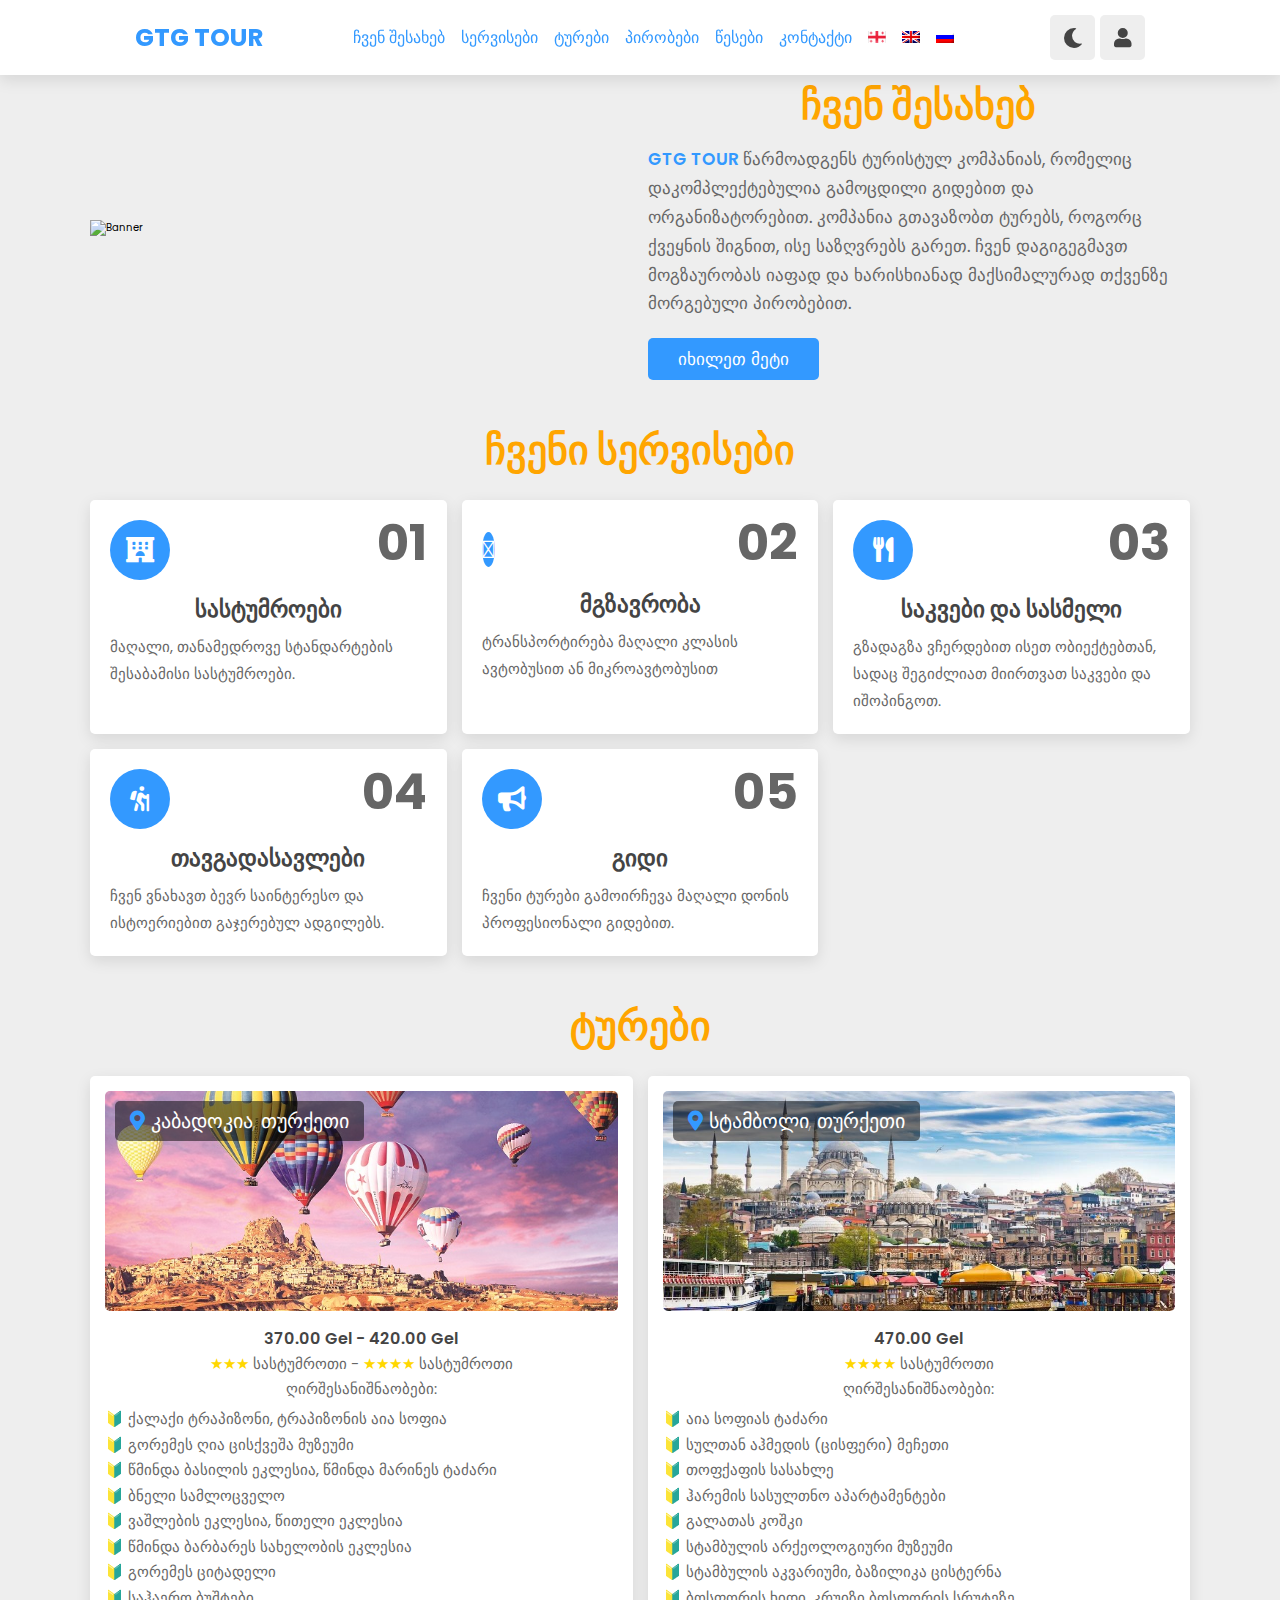
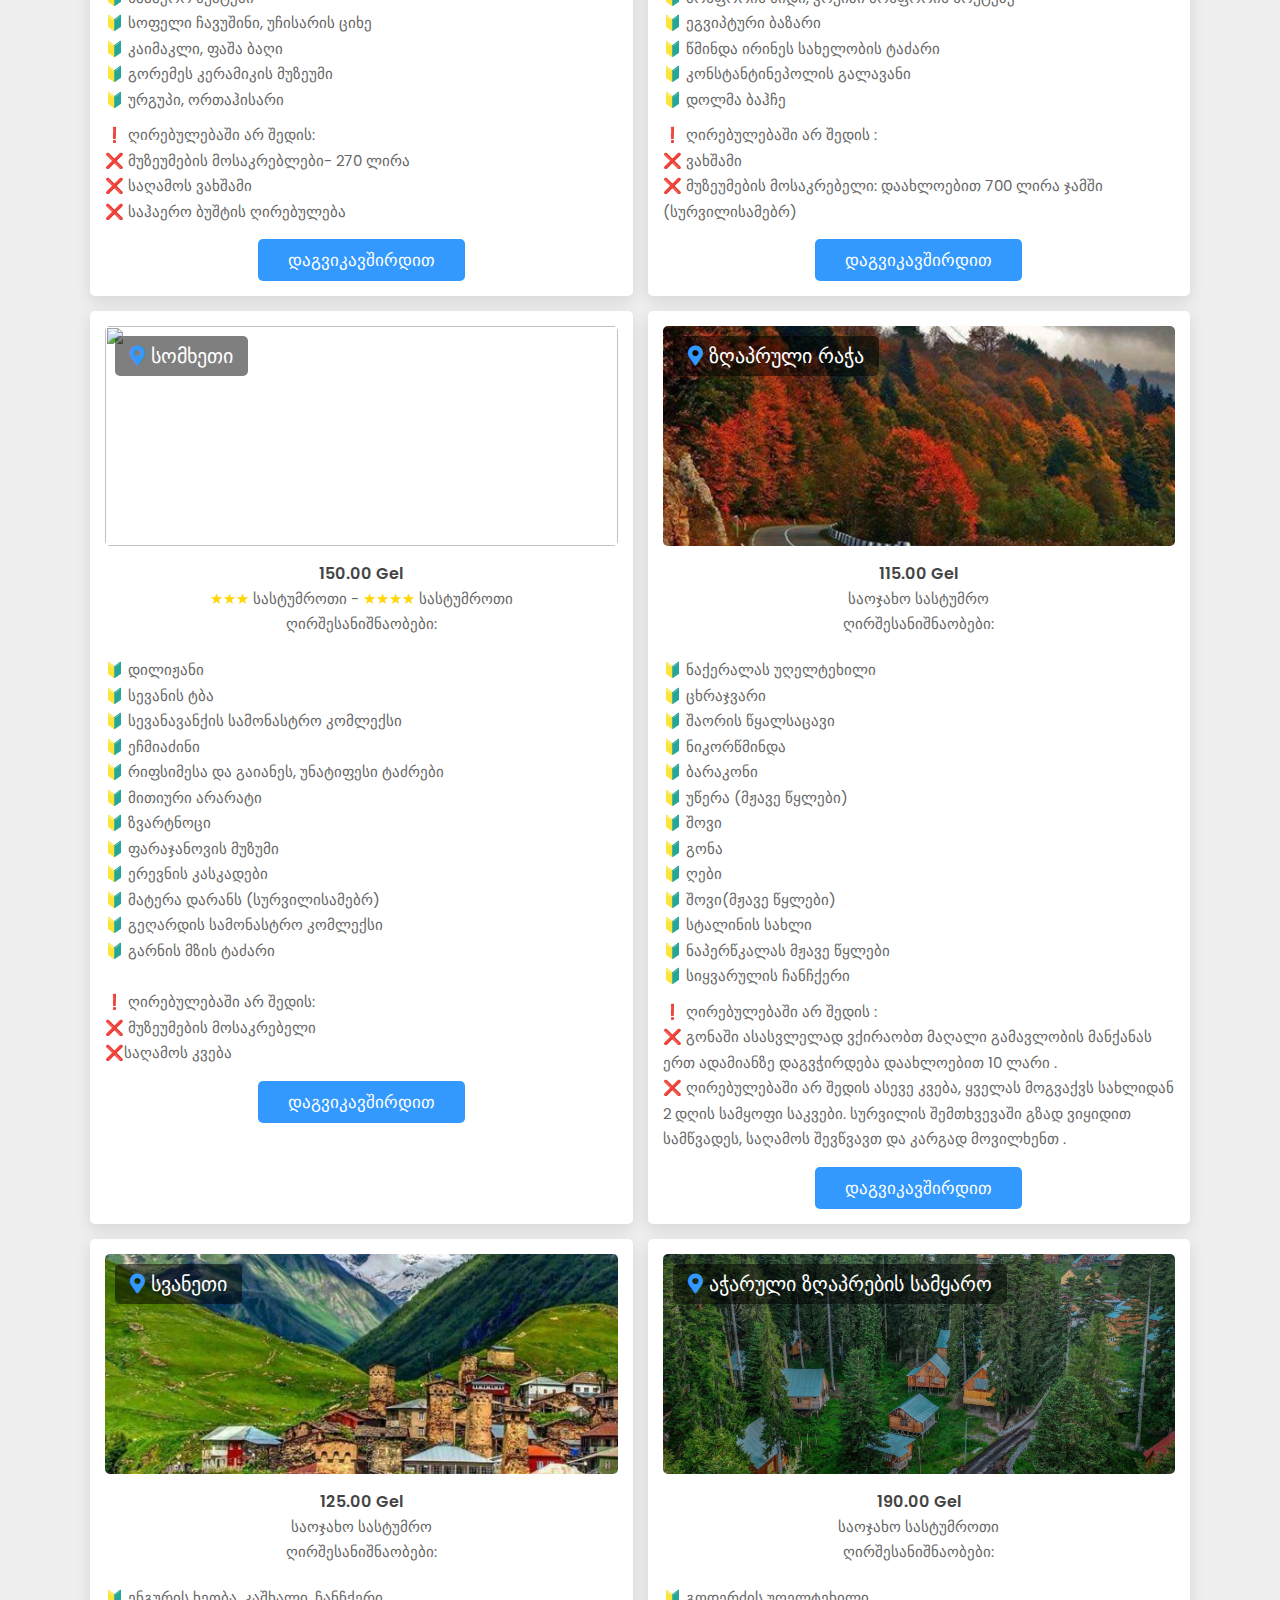
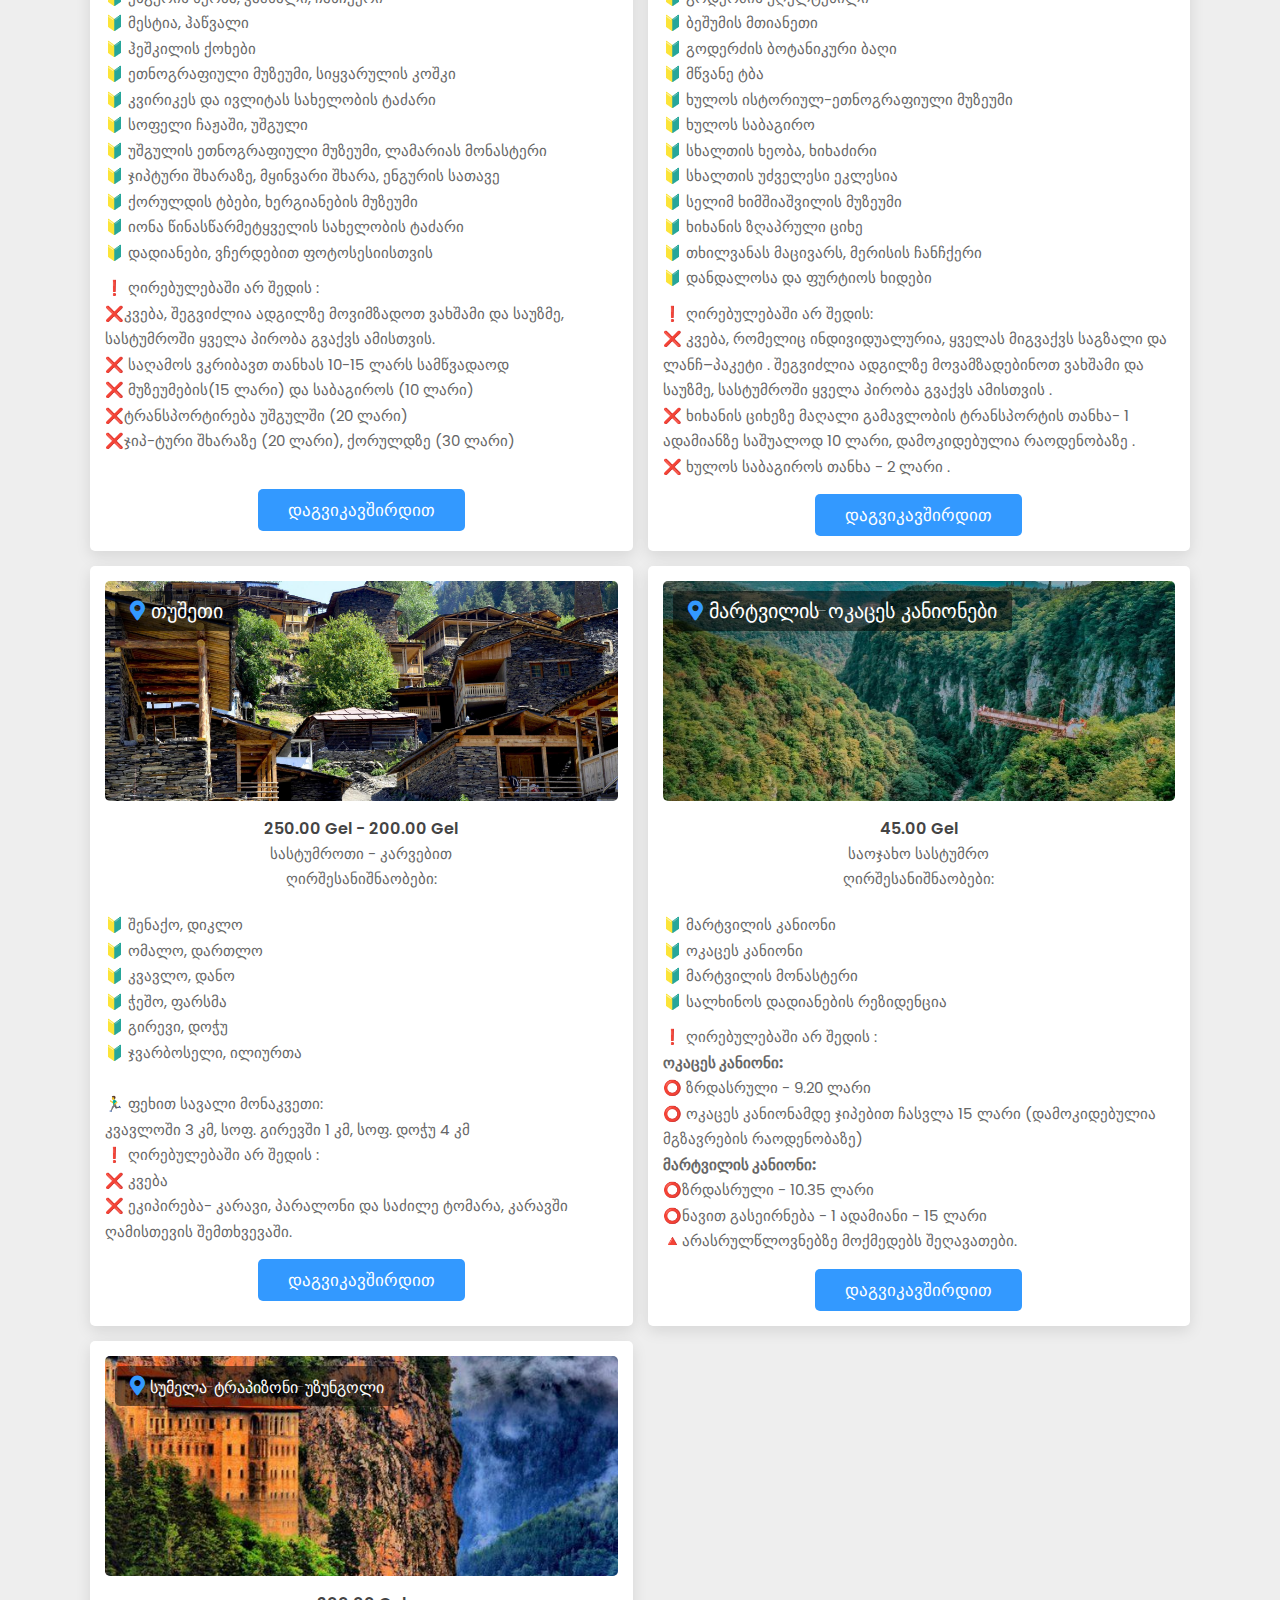
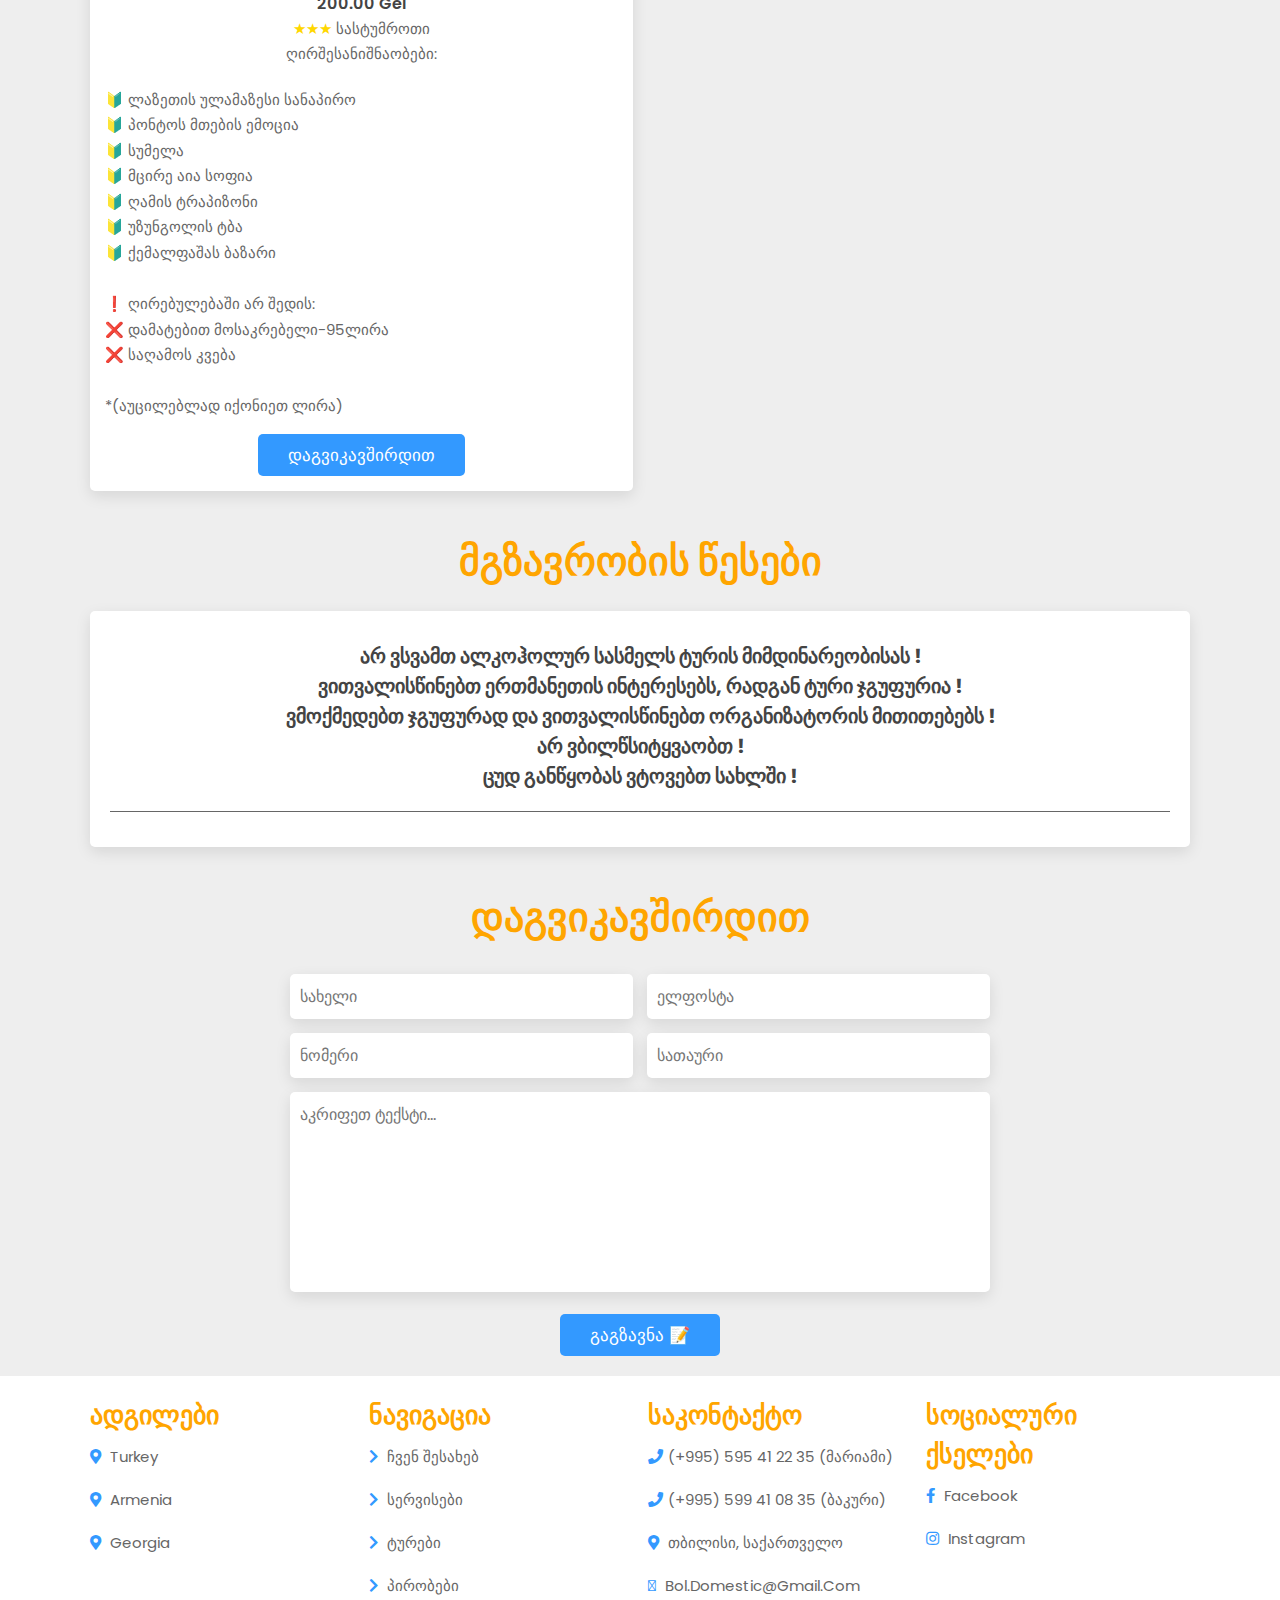
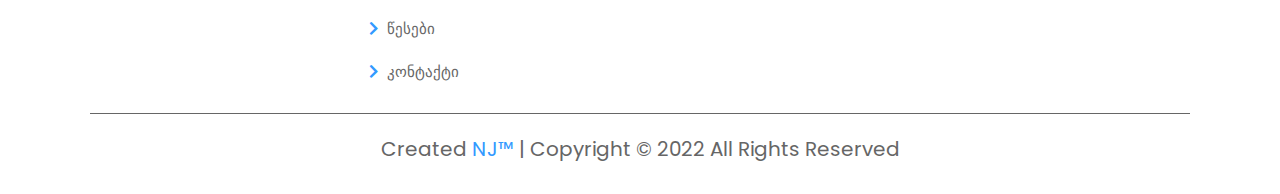
==== index.html @ b56c0a34 "GTG-TOUR" ====
<!DOCTYPE html>
<html lang="en">

<head>
    <meta charset="UTF-8">
    <meta http-equiv="X-UA-Compatible" content="IE=edge">
    <meta name="viewport" content="width=device-width, initial-scale=1.0">
    <title>GTG TOUR</title>
    <link rel="stylesheet" href="https://cdnjs.cloudflare.com/ajax/libs/aos/2.3.4/aos.css">
    <link rel="stylesheet" href="https://unpkg.com/swiper/swiper-bundle.min.css" />
    <link rel="stylesheet" href="https://cdnjs.cloudflare.com/ajax/libs/font-awesome/5.15.4/css/all.min.css">
    <script src="https://kit.fontawesome.com/a4003f2cfc.js" crossorigin="anonymous"></script>
    <link rel="stylesheet" href="css/style.css">
    <link rel="icon" type="image/x-icon" href="images/favicon/android-chrome-192x192.png">
    <link rel="icon" type="image/x-icon" href="images/favicon/android-chrome-512x512.png">
    <link rel="icon" type="image/x-icon" href="images/favicon/apple-touch-icon.png">
    <link rel="icon" type="image/x-icon" href="images/favicon/favicon-16x16.png">
    <link rel="icon" type="image/x-icon" href="images/favicon/favicon-32x32.png">
    <link rel="icon" type="image/x-icon" href="images/favicon/favicon.ico">

</head>

<body>

 

    <header class="header">

        <a href="#" class="logo">

            <p style="text-align: center; justify-content: center; align-items: center;"> <span class="name"
                    style="color:var(--orange) ;">GTG TOUR</span> </p>
        </a>

        <form action="" class="ssds" style="color:var(--orange) ;">
            <div class="navvv">
                <ul style="display:flex;">
                    <a href="#home" class="f">ჩვენ შესახებ</a>
                    <a href="#services" class="ff">სერვისები</a>
                    <a href="#packages" class="fff">ტურები</a>
                    <a href="#pricing" class="ffff">პირობები</a>
                    <a href="#blogs" class="fffff">წესები</a>
                    <a href="#contact" class="fffffff">კონტაქტი </a>

                    <a href="index.html" class="fffffffff"><img src="images/Georgia-Flag-icon.png" alt=""></a>
                    <a href="en.html" class="ffffffffff"> <img src="images/en.png" alt=""></a>
                    <a href="ru.html" class="fffffffffff"><img src="images/ru.png" alt=""></a>
                </ul>
            </div>
            </ul>
            </span>


            </div>

        </form>

        <div class="icons" style="display: flex;">
            <div class="fas fa-tag" id="search-btn" style="display: none;"></div>
            <div class="fas fa-moon" id="theme-btn"></div>
            <div class="fas fa-user" id="login-btn"></div>
            <div class="fas fa-bars" id="menu-btn"></div>
        </div>

        <nav class="navbar">
            <a href="#home">ჩვენ შესახებ</a>
            <a href="#services">სერვისები</a>
            <a href="#packages">ტურები</a>
            <a href="#pricing">პირობები</a>
            <a href="#blogs">წესები</a>
            <a href="#contact">კონტაქტი </a>
            <span class="forflags">
                <a href="index.html"><img src="images/Georgia-Flag-icon.png" alt=""></a>
                <a href="en.html"><img src="images/en.png" alt=""></a>
                <a href="ru.html"><img src="images/ru.png" alt=""></a>
            </span>

        </nav>

        <form action="" class="login-form">

            <div class="inputBox">
                <span>სახელი</span>
                <input type="text" placeholder="შეიყვანეთ თქვენი სახელი">
            </div>

            <div class="inputBox">
                <span>პაროლი</span>
                <input type="password" placeholder="შეიყვანეთ თქვენი პაროლი">
            </div>

            <div class="remember">
                <input type="checkbox" name="" id="login-remember">
                <label for="login-remember">დამახსოვრება</label>
            </div>

            <input type="submit" class="btn" value="შესვლა">

        </form>

    </header>

  

    <section class="home" id="home">

        <div class="image size" data-aos="fade-down">
            <img class="bannerrr"
                src="https://media.istockphoto.com/photos/travel-planning-background-picture-id1309040743?b=1&k=20&m=1309040743&s=170667a&w=0&h=eyIzT1oSW2B5gPMPqgybEseIYIUrY96cxPTE_B0ewVs="
                height="609" alt="Banner">
        </div>

        <div class="content" data-aos="fade-up">
            <h3 style="color:orange ;">ჩვენ შესახებ</h3>
            <p><span style="color: var(--orange); font-weight: 600; "> GTG TOUR </span> წარმოადგენს ტურისტულ კომპანიას,
                რომელიც დაკომპლექტებულია გამოცდილი გიდებით და ორგანიზატორებით.
                კომპანია გთავაზობთ ტურებს, როგორც ქვეყნის შიგნით, ისე საზღვრებს გარეთ.
                ჩვენ დაგიგეგმავთ მოგზაურობას იაფად და ხარისხიანად მაქსიმალურად თქვენზე მორგებული პირობებით.</p>
            <a href="https://www.facebook.com/Gtgtour595412235/?ref=page_internal" target="_blank" class="btn">იხილეთ
                მეტი</a>
        </div>

    </section>


    <section class="services" id="services">

        <h1 class="heading" style="color:rgb(255, 165, 0) ;"> ჩვენი სერვისები </h1>

        <div class="box-container">

            <div class="box" data-aos="zoom-in">
                <span>01</span>
                <i class="fas fa-hotel"></i>
                <h3>სასტუმროები</h3>
                <p>მაღალი, თანამედროვე სტანდარტების შესაბამისი სასტუმროები. </p>
            </div>

            <div class="box" data-aos="zoom-in">
                <span>02</span>
                <i class="fa-solid fa-bus"></i>
                <h3> მგზავრობა</h3>
                <p>ტრანსპორტირება მაღალი კლასის ავტობუსით ან მიკროავტობუსით</p>
            </div>

            <div class="box" data-aos="zoom-in">
                <span>03</span>
                <i class="fas fa-utensils"></i>
                <h3>საკვები და სასმელი</h3>
                <p>გზადაგზა ვჩერდებით ისეთ ობიექტებთან, სადაც შეგიძლიათ მიირთვათ საკვები და იშოპინგოთ.</p>
            </div>

          

            <div class="box" data-aos="zoom-in">
                <span>04</span>
                <i class="fas fa-hiking"></i>
                <h3>თავგადასავლები</h3>
                <p>ჩვენ ვნახავთ ბევრ საინტერესო და ისტოერიებით გაჯერებულ ადგილებს.</p>
            </div>

            <div class="box" data-aos="zoom-in">
                <span>05</span>
                <i class="fas fa-bullhorn"></i>
                <h3>გიდი</h3>
                <p>ჩვენი ტურები გამოირჩევა მაღალი დონის პროფესიონალი გიდებით.</p>
            </div>

        </div>

    </section>

  

    <section class="packages" id="packages">

        <h1 class="heading" style="color:orange ;"> ტურები </h1>

        <div class="box-container">

            <div class="box" data-aos="fade-up">
                <div class="image">
                    <img src="images/kabadokia.jpg" alt="">
                    <h3> <i class="fas fa-map-marker-alt"></i> კაბადოკია, თურქეთი </h3>
                </div>
                <div class="content">
                    <div class="price"> 370.00 Gel - 420.00 Gel <br> <span> <span style="color: #FFD700;">★★★</span>  სასტუმროთი - <span style="color: #FFD700;">★★★★</span>  სასტუმროთი <br>
                            ღირშესანიშნაობები: </span> </div>


                    <p>
                        🔰 ქალაქი ტრაპიზონი, ტრაპიზონის აია სოფია <br>
                        🔰 გორემეს ღია ცისქვეშა მუზეუმი<br>
                        🔰 წმინდა ბასილის ეკლესია, წმინდა მარინეს ტაძარი<br>
                        🔰 ბნელი სამლოცველო<br>
                        🔰 ვაშლების ეკლესია, წითელი ეკლესია<br>
                        🔰 წმინდა ბარბარეს სახელობის ეკლესია<br>
                        🔰 გორემეს ციტადელი<br>
                        🔰 საჰაერო ბუშტები<br>
                        🔰 სოფელი ჩავუშინი, უჩისარის ციხე <br>
                        🔰 კაიმაკლი,
                         ფაშა ბაღი<br>
                        🔰 გორემეს კერამიკის მუზეუმი<br>
                        🔰 ურგუპი, ორთაჰისარი</p>
                        <p> ❗ ღირებულებაში არ შედის: <br>
                            ❌ მუზეუმების მოსაკრებლები- 270 ლირა <br>
                            ❌ საღამოს ვახშამი <br>
                            ❌ საჰაერო ბუშტის ღირებულება</p>
                    <div class="centerr">
                        <a href="https://www.facebook.com/Gtgtour595412235/?ref=page_internal" target="_blank"
                            class="btn"> დაგვიკავშირდით </a>
                    </div>
                </div>
            </div>
            <div class="box" data-aos="fade-up">
                <div class="image">
                    <img src="images/stamboli.jpg" alt="">
                    <h3> <i class="fas fa-map-marker-alt"></i> სტამბოლი, თურქეთი </h3>
                </div>
                <div class="content">
                    <div class="price"> 470.00 Gel <br> <span> <span style="color: #FFD700;">★★★★</span>  სასტუმროთი <br> ღირშესანიშნაობები:</span> </div>


                    <p>
                        🔰 აია სოფიას ტაძარი <br>
                        🔰 სულთან აჰმედის (ცისფერი) მეჩეთი<br>
                        🔰 თოფქაფის სასახლე<br>
                        🔰 ჰარემის სასულთნო აპარტამენტები<br>
                        🔰 გალათას კოშკი<br>
                        🔰 სტამბულის არქეოლოგიური მუზეუმი<br>
                        🔰 სტამბულის აკვარიუმი, ბაზილიკა ცისტერნა<br>
                        🔰 ბოსფორის ხიდი, კრუიზი ბოსფორის სრუტეზე <br>
                        🔰 ეგვიპტური ბაზარი<br>
                        🔰 წმინდა ირინეს სახელობის ტაძარი<br>
                        🔰 კონსტანტინეპოლის გალავანი<br>
                        🔰 დოლმა ბაჰჩე</p>
                        <p> ❗ ღირებულებაში არ შედის : <br>
                            ❌ ვახშამი <br>
                            ❌ მუზეუმების მოსაკრებელი: დაახლოებით 700 ლირა ჯამში (სურვილისამებრ)</p>
                    <div class="centerr">
                        <a href="https://www.facebook.com/Gtgtour595412235/?ref=page_internal" target="_blank"
                            class="btn"> დაგვიკავშირდით </a>
                    </div>
                </div>
            </div>
            <div class="box" data-aos="fade-up">
                <div class="image">
                    <img src="images/Yerevan-peaks-Arm-background-Mount-Ararat.webp" alt="">
                    <h3> <i class="fas fa-map-marker-alt"></i> სომხეთი </h3>
                </div>
                <div class="content">
                    <div class="price"> 150.00 Gel <br> <span> <span style="color: #FFD700;" >★★★</span>  სასტუმროთი - <span style="color: #FFD700;">★★★★</span>  სასტუმროთი <br> ღირშესანიშნაობები:
                        </span> </div> <br>


                    <p>
                        🔰 დილიჟანი <br>
                        🔰 სევანის ტბა <br>
                        🔰 სევანავანქის სამონასტრო კომლექსი <br>
                        🔰 ეჩმიაძინი <br>
                        🔰 რიფსიმესა და გაიანეს, უნატიფესი ტაძრები <br>
                        🔰 მითიური არარატი<br>
                        🔰 ზვარტნოცი<br>
                        🔰 ფარაჯანოვის მუზუმი<br>
                        🔰 ერევნის კასკადები<br>
                        🔰 მატერა დარანს (სურვილისამებრ) <br>
                        🔰 გეღარდის სამონასტრო კომლექსი<br>
                        🔰 გარნის მზის ტაძარი<br>
                    </p><br>
                    <p> ❗ ღირებულებაში არ შედის: <br>
                        ❌ მუზეუმების მოსაკრებელი <br>
                        ❌საღამოს კვება </p>
                    <div class="centerr">
                        <a href="https://www.facebook.com/Gtgtour595412235/?ref=page_internal" target="_blank"
                            class="btn"> დაგვიკავშირდით </a>
                    </div>
                </div>
            </div>
            
            <div class="box" data-aos="fade-up">
                <div class="image">
                    <img src="images/რაჭა.jpg" alt="">
                    <h3> <i class="fas fa-map-marker-alt"></i> ზღაპრული რაჭა </h3>
                </div>
                <div class="content">
                    <div class="price"> 115.00 Gel <br> <span>საოჯახო სასტუმრო <br> ღირშესანიშნაობები:</span> </div>
                    <br>


                    <p>
                        🔰 ნაქერალას უღელტეხილი <br>
                        🔰 ცხრაჯვარი <br>
                        🔰 შაორის წყალსაცავი<br>
                        🔰 ნიკორწმინდა<br>
                        🔰 ბარაკონი<br>
                        🔰 უწერა (მჟავე წყლები)<br>
                        🔰 შოვი<br>
                        🔰 გონა<br>
                        🔰 ღები <br>
                        🔰 შოვი(მჟავე წყლები)<br>
                        🔰 სტალინის სახლი<br>
                        🔰 ნაპერწკალას მჟავე წყლები<br>
                        🔰 სიყვარულის ჩანჩქერი <br>
                    </p>
                    <p> ❗ ღირებულებაში არ შედის  : <br>
                        ❌ გონაში ასასვლელად ვქირაობთ მაღალი გამავლობის მანქანას
                        ერთ ადამიანზე დაგვჭირდება დაახლოებით 10 ლარი . <br>
                        
                        ❌ ღირებულებაში არ შედის ასევე 
                        კვება, ყველას მოგვაქვს სახლიდან 2 დღის სამყოფი საკვები.
                        სურვილის შემთხვევაში გზად ვიყიდით სამწვადეს, საღამოს შევწვავთ და კარგად მოვილხენთ . </p>
                    <div class="centerr">
                        <a href="https://www.facebook.com/Gtgtour595412235/?ref=page_internal" target="_blank"
                            class="btn"> დაგვიკავშირდით </a>
                    </div>
                </div>
            </div>
          

            <div class="box" data-aos="fade-up">
                <div class="image">
                    <img src="images/სვანეთი.jpg" alt="">
                    <h3> <i class="fas fa-map-marker-alt"></i> სვანეთი </h3>
                </div>
                <div class="content">
                    <div class="price"> 125.00 Gel  <br> <span> საოჯახო სასტუმრო <br> ღირშესანიშნაობები:
                    </span> </div> <br>


                    <p>
                        🔰 ენგურის ხეობა, კაშხალი, ჩანჩქერი<br>
                   
                        🔰 მესტია, ჰაწვალი<br>
                        🔰 ჰეშკილის ქოხები<br>
                        🔰 ეთნოგრაფიული მუზეუმი, სიყვარულის კოშკი<br>
                        🔰 კვირიკეს და ივლიტას სახელობის ტაძარი<br>
                        🔰 სოფელი ჩაჟაში, უშგული<br>
                        🔰 უშგულის ეთნოგრაფიული მუზეუმი, ლამარიას მონასტერი<br>
                        🔰 ჯიპტური შხარაზე, მყინვარი შხარა, ენგურის სათავე<br>
                        🔰 ქორულდის ტბები, ხერგიანების მუზეუმი<br>
                        🔰 იონა წინასწარმეტყველის სახელობის ტაძარი<br>
                        🔰 დადიანები, ვჩერდებით ფოტოსესიისთვის<br>
              
                        <p>❗ ღირებულებაში არ შედის : <br>
                    ❌კვება, შეგვიძლია ადგილზე მოვიმზადოთ ვახშამი და საუზმე, სასტუმროში ყველა პირობა გვაქვს ამისთვის. <br> ❌ საღამოს ვკრიბავთ თანხას 10-15 ლარს სამწვადაოდ <br>
                    ❌ მუზეუმების(15 ლარი) და საბაგიროს (10 ლარი)  <br>
                    ❌ტრანსპორტირება უშგულში (20 ლარი)  <br>
                    ❌ჯიპ-ტური შხარაზე (20 ლარი), ქორულდზე (30 ლარი)</p>
                    </p>
                    <div class="centerr"  style="margin-top:1rem ;">
                        <a href="https://www.facebook.com/Gtgtour595412235/?ref=page_internal" target="_blank"
                            class="btn"> დაგვიკავშირდით </a>
                    </div>
                </div>
            </div>
            <div class="box" data-aos="fade-up">
                <div class="image">
                    <img src="images/აჭარა.jpg" alt="">
                    <h3> <i class="fas fa-map-marker-alt"></i> აჭარული ზღაპრების სამყარო </h3> 
                </div>
                <div class="content">
                    <div class="price"> 190.00 Gel  <br> <span> საოჯახო სასტუმროთი<br> ღირშესანიშნაობები:
                    </span> </div> <br>


                    <p>
                        🔰 გოდერძის უღელტეხილი <br>
                        🔰 ბეშუმის მთიანეთი <br>
                        🔰 გოდერძის ბოტანიკური ბაღი<br>
                        🔰 მწვანე ტბა<br>
                        🔰 ხულოს ისტორიულ-ეთნოგრაფიული მუზეუმი<br>
                        🔰 ხულოს საბაგირო<br>
                        🔰 სხალთის ხეობა, ხიხაძირი<br>
                        🔰 სხალთის უძველესი ეკლესია<br>
                        🔰 სელიმ ხიმშიაშვილის მუზეუმი<br>
                        🔰 ხიხანის ზღაპრული ციხე<br>
                        🔰 თხილვანას მაცივარს, მერისის ჩანჩქერი <br>
                        🔰 დანდალოსა და ფურტიოს ხიდები<br>
                      
                      </p><p> ❗ ღირებულებაში არ შედის: <br>
                            ❌ კვება, რომელიც ინდივიდუალურია, ყველას მიგვაქვს საგზალი და ლანჩ–პაკეტი .
                            შეგვიძლია ადგილზე მოვამზადებინოთ ვახშამი და საუზმე, სასტუმროში ყველა პირობა გვაქვს ამისთვის . <br>
                            ❌ ხიხანის ციხეზე მაღალი გამავლობის ტრანსპორტის თანხა- 1 ადამიანზე საშუალოდ 10 ლარი, დამოკიდებულია რაოდენობაზე . <br>
                            ❌ ხულოს საბაგიროს თანხა - 2 ლარი .
                            </p>
                    <div class="centerr">
                        <a href="https://www.facebook.com/Gtgtour595412235/?ref=page_internal" target="_blank"
                            class="btn"> დაგვიკავშირდით </a>
                    </div>
                </div>
            </div>
           
            <div class="box" data-aos="fade-up">
                <div class="image">
                    <img src="images/თუშეთი.jpg" alt="">
                    <h3> <i class="fas fa-map-marker-alt"></i> თუშეთი </h3>
                </div>
                <div class="content">
                    <div class="price"> 250.00 Gel - 200.00 Gel <br> <span> სასტუმროთი - კარვებით <br> ღირშესანიშნაობები:
                    </span> </div> <br>


                    <p>
                        🔰 შენაქო, დიკლო <br> 
                        🔰 ომალო, დართლო <br>
                        🔰 კვავლო, დანო <br> 
                        🔰 ჭეშო, ფარსმა <br> 
                        🔰 გირევი, დოჭუ <br> 
                        🔰 ჯვარბოსელი, ილიურთა <br>
                    </p> <br>
                    <p>🏃‍♂️ ფეხით სავალი მონაკვეთი: <br> კვავლოში 3 კმ, 
                        სოფ. გირევში 1 კმ,
                        სოფ. დოჭუ 4 კმ <br>
                    
                        ❗ ღირებულებაში არ შედის : <br> ❌ კვება <br> 
❌ ეკიპირება- კარავი, პარალონი და საძილე ტომარა, კარავში ღამისთევის შემთხვევაში.</p>
                    <div class="centerr">
                        <a href="https://www.facebook.com/Gtgtour595412235/?ref=page_internal" target="_blank"
                            class="btn"> დაგვიკავშირდით </a>
                    </div>
                </div>
            </div>

            <div class="box" data-aos="fade-up">
                <div class="image">
                    <img src="images/კანიონი.jpg" alt="">
                    <h3> <i class="fas fa-map-marker-alt"></i> მარტვილის-ოკაცეს კანიონები </h3>
                </div>
                <div class="content">
                    <div class="price"> 45.00 Gel  <br> <span> საოჯახო სასტუმრო <br> ღირშესანიშნაობები:
                    </span> </div> <br>


                    <p>
                        🔰 მარტვილის კანიონი <br>
                        🔰 ოკაცეს კანიონი <br>
                        🔰 მარტვილის მონასტერი<br>
                        🔰 სალხინოს დადიანების რეზიდენცია<br>
                        
                
                    </p>
                    <p>
                        ❗ ღირებულებაში არ შედის : <br>
                      <b>ოკაცეს კანიონი:</b>   <br> 
                        ⭕ ზრდასრული - 9.20 ლარი <br>
                        ⭕ ოკაცეს კანიონამდე ჯიპებით ჩასვლა 15 ლარი
                        (დამოკიდებულია მგზავრების რაოდენობაზე)
                        <br> 
                        <b>მარტვილის კანიონი:</b> <br>
                        ⭕ზრდასრული - 10.35 ლარი <br>
                        ⭕ნავით გასეირნება - 1 ადამიანი - 15 ლარი <br>
                        🔺არასრულწლოვნებზე მოქმედებს შეღავათები.</p>
                    <div class="centerr">
                        <a href="https://www.facebook.com/Gtgtour595412235/?ref=page_internal" target="_blank"
                            class="btn"> დაგვიკავშირდით </a>
                    </div>
                </div>
            </div>
            
 <div class="box" data-aos="fade-up">
    <div class="image">
        <img src="images/mesame.jpg" alt="">
        <h3> <i class="fas fa-map-marker-alt"></i><span style="font-size:1.6rem ;">
                სუმელა-ტრაპიზონი-უზუნგოლი</span></h3>
    </div>
    <div class="content">
        <div class="price"> 200.00 Gel <br> <span> <span style="color: #FFD700;" >★★★</span>  სასტუმროთი <br> ღირშესანიშნაობები:</span> </div> <br>


        <p>

            🔰 ლაზეთის ულამაზესი სანაპირო <br>
            🔰 პონტოს მთების ემოცია <br>
            🔰 სუმელა <br>
            🔰 მცირე აია სოფია <br>
            🔰 ღამის ტრაპიზონი <br>
            🔰 უზუნგოლის ტბა <br>
            🔰 ქემალფაშას ბაზარი <br>
        </p> <br>
        <p> ❗ ღირებულებაში არ შედის: <br>
            ❌ დამატებით მოსაკრებელი-95ლირა <br>
            ❌ საღამოს კვება <br> <br>
            *(აუცილებლად იქონიეთ ლირა)</p>
        <div class="centerr">
            <a href="https://www.facebook.com/Gtgtour595412235/?ref=page_internal" target="_blank"
                class="btn"> დაგვიკავშირდით </a>
        </div>
    </div>
</div>




        </div>

    </section>


    <!-- <section class="pricing" id="pricing">

        <h1 class="heading" style="color:orange ;"> გასათვალისწინებელი პირობები </h1>

        <div class="box-container">

            <div class="box" data-aos="zoom-in-up">
                <h3 class="forcenter"> თანხის ჩარიცხვის ბოლო ვადიდან თქვენი მხრიდან ტურის გაუქმების შემთხვევაში თანხა
                    უკან არ ბრუნდება და არც სხვა ტურში იცვლება (კოვიდის დადასტურების შემთხვევაშიც!) </h3>


                <a style="cursor: default;" class="btn fordown">*პატივისცემით ადმინისტრაცია</a>
            </div>

            <div class="box" data-aos="zoom-in-up">
                <h3>საზღვრის კვეთის დროს აუცილებელია ID ბარათი ან საზღვარგარეთის პასპორტი, რომლის ვადა მინიმუმ 6 თვე
                    უნდა იყოს.
                    ვადაგასული ან არასაკმარისი ვადის მქონე პასპორტის წარდგენის ან სხვა დარღვევის გამო თუ საზღვარს ვერ
                    გადაკვეთავთ, თქვენივე ხარჯებით ბრუნდებით უკან და ტურის თანხაც უკან არ ბრუნდება. </h3>


                <a class="btn" style="cursor: default; margin-top: 4rem;">*პატივისცემით ადმინისტრაცია</a>
            </div>

            <div class="box" data-aos="zoom-in-up">
                <h3 class="forcenter">არასრულწლოვნისთვის საჭიროა დაბადების მოწმობა, მინდობილობა ნოტარიულად დამოწმებული(
                    ქართულ და ინგლისურ ენაზე), ID ბარათი ან საზღვარგარეთის პასპორტი. </h3>


                <a class="btn fordown" style="cursor: default;">*პატივისცემით ადმინისტრაცია</a>
            </div>




        </div>

    </section> -->

    <section class="blogs" id="blogs">

        <h1 class="heading" style="color:orange ;"> მგზავრობის წესები </h1>

        <div class="box-container">

            <div class="box" data-aos="fade-up">

                <div class="content forcentertext">
                    <h3><i class="fa-solid fa-triangle-exclamation"></i> არ ვსვამთ ალკოჰოლურ სასმელს ტურის
                        მიმდინარეობისას !</h3>
                    <h3> <i class="fa-solid fa-triangle-exclamation"></i> ვითვალისწინებთ ერთმანეთის ინტერესებს, რადგან
                        ტური ჯგუფურია !</h3>
                    <!-- <h3><i class="fa-solid fa-triangle-exclamation"></i> ვიყენებთ სადეზინფექციო ხსნარს ტრანსპორტში
                        ასვლამდე !</h3> -->
                    <h3><i class="fa-solid fa-triangle-exclamation"></i> ვმოქმედებთ ჯგუფურად და ვითვალისწინებთ
                        ორგანიზატორის მითითებებს !</h3>
                    <h3><i class="fa-solid fa-triangle-exclamation"></i> არ ვბილწსიტყვაობთ !</h3>
                    <h3> <i class="fa-solid fa-triangle-exclamation"></i> ცუდ განწყობას ვტოვებთ სახლში !</h3>

                    <div class="icons">

                    </div>
                </div>
            </div>
        
        </div>

    </section>
   

    <section class="contact" id="contact">

        <h1 class="heading" style="color:orange ;"> დაგვიკავშირდით </h1>

        <form action="" data-aos="zoom">

            <div class="inputBox">
                <input type="text" placeholder="სახელი" data-aos="fade-up">
                <input type="email" placeholder="ელფოსტა" data-aos="fade-up">
            </div>

            <div class="inputBox">
                <input type="number" placeholder="ნომერი" data-aos="fade-up">
                <input type="text" placeholder="სათაური" data-aos="fade-up">
            </div>

            <textarea name="" placeholder="აკრიფეთ ტექსტი..." id="" cols="30" rows="10" data-aos="fade-up"></textarea>

    
            <a href="https://mail.google.com/mail/u/0/#sent?compose=CllgCKCDlgvhDHWvWtmZnSXFvhkXDbbCtdwvvLfSHxngCtQdgPmfpLnQcFVJvbPBfrQrjxPphHL"
                target="_blank" class="btn"> გაგზავნა 📝</a>
        </form>

    </section>


    <section class="footer">

        <div class="box-container">

            <div class="box" data-aos="fade-up">
                <h2 style="color: orange;">ადგილები</h2>
                <a href="https://www.google.com/maps/place/Turkey/@41.7326304,44.6987693,11z/data=!4m5!3m4!1s0x14b0155c964f2671:0x40d9dbd42a625f2a!8m2!3d38.963745!4d35.243322"
                    target="_blank"> <i class="fas fa-map-marker-alt"></i> Turkey </a>
                <a href="https://www.google.com/maps/place/Armenia/@40.067318,43.9196382,8z/data=!3m1!4b1!4m5!3m4!1s0x40155684e773bac7:0xd0b4757aeb822d23!8m2!3d40.069099!4d45.038189"
                    target="_blank"> <i class="fas fa-map-marker-alt"></i> Armenia </a>
                <a href="https://www.google.com/maps/place/Georgia/@42.317356,42.2365797,8z/data=!3m1!4b1!4m5!3m4!1s0x40440cd7e64f626b:0x4f907964122d4ac2!8m2!3d42.315407!4d43.356892"
                    target="_blank"> <i class="fas fa-map-marker-alt"></i> Georgia </a>
            </div>

            <div class="box" data-aos="fade-up">
                <h2 style="color: orange;">ნავიგაცია</h2>
                <a href="#home"> <i class="fas fa-chevron-right"></i> ჩვენ შესახებ </a>
                <a href="#services"> <i class="fas fa-chevron-right"></i> სერვისები </a>
                <a href="#packages"> <i class="fas fa-chevron-right"></i> ტურები </a>
                <a href="#pricing"> <i class="fas fa-chevron-right"></i> პირობები </a>
                <a href="#blogs"> <i class="fas fa-chevron-right"></i> წესები </a>
                <a href="#contact"> <i class="fas fa-chevron-right"></i> კონტაქტი </a>
            
           
            </div>

            <div class="box" data-aos="fade-up">
                <h2 style="color: orange;">საკონტაქტო</h2>
                <a href="tel:+595412235"> <i class="fas fa-phone"></i>(+995) 595 41 22 35 (მარიამი) </a>
                <a href="tel:+595410835"> <i class="fas fa-phone"></i>(+995) 599 41 08 35 (ბაკური) </a>
                <a href="https://www.google.com/maps/place/Tbilisi/@41.7326304,44.6987693,11z/data=!3m1!4b1!4m5!3m4!1s0x40440cd7e64f626b:0x61d084ede2576ea3!8m2!3d41.7151377!4d44.827096  "
                    target="_blank"> <i class="fas fa-map-marker-alt"></i> თბილისი, საქართველო </a>
                <a href="https://mail.google.com/mail/u/0/#sent?compose=CllgCKCDlgvhDHWvWtmZnSXFvhkXDbbCtdwvvLfSHxngCtQdgPmfpLnQcFVJvbPBfrQrjxPphHL"
                    target="_blank"> <i class="fa-solid fa-envelope"></i> bol.domestic@gmail.com </a>

            </div>

            <div class="box" data-aos="fade-up">
                <h2 style="color: orange;">სოციალური ქსელები</h2>
                <a href="https://www.facebook.com/itsyourpag3" target="_blank"> <i class="fab fa-facebook-f"></i>
                    facebook </a>
                <a href="https://www.instagram.com/gtg___tour/?hl=en" target="_blank"> <i class="fab fa-instagram"></i>
                    instagram </a>

            </div>

        </div>
        <button onclick="topFunction()" id="myBtn" title="Go to top"><i class="fa-solid fa-angles-up"></i>
       
        </button>

        <div class="credit"> created <span> <a href=" https://www.facebook.com/n1ckson4/" style="color: var(--orange);" target="_blank"> NJ™ </a>  </span> | Copyright © 2022 all rights reserved </div>

    </section>


    <script src="https://cdnjs.cloudflare.com/ajax/libs/aos/2.3.4/aos.js"></script>

    <script src="https://unpkg.com/swiper/swiper-bundle.min.js"></script>

    
    <script src="js/script.js"></script>

    <script>

        AOS.init({
            duration: 600,
            delay: 300
        });

    </script>

</body>

</html>
---- css/style.css ----
@import url("https://fonts.googleapis.com/css2?family=Poppins:wght@300;600;700&display=swap");

:root {
  --orange: rgb(51, 153, 255);
  --text-color-1: #444;
  --text-color-2: #666;
  --bg-color-1: #fff;
  --bg-color-2: #eee;
  --box-shadow: 0 0.5rem 1.5rem rgba(0, 0, 0, 0.1);
}
.fa-solid {
  color: var(--orange);
}
h3 {
  text-align: center;
}
h2 {
  font-size: 2.6rem;
}
.navvv ul {
  text-decoration: none;
  list-style: none;
  gap: 1.6rem;

  font-size: 1.6rem;
}
.fordownn{
  margin-top: 10rem !important;
}
.damgala{
  margin-top: 2rem !important;
}
.navvv a {
  color: var(--orange);
  font-weight: 400;
}
.navvv a:hover {
  color: orange;
}

.navvv li:hover {
  color: orange;
  cursor: pointer;
}
.forlanguages {
  cursor: pointer;
}
.forflags {
  display: flex;
  justify-content: space-between;
}

.centerr {
  text-align: center;
  justify-content: center;
  align-items: center;
}
.forcenter {
  margin-top: 7rem;
}
.fordown {
  margin-top: 6rem !important;
}
* {
  font-family: "Poppins", sans-serif;
  margin: 0;
  padding: 0;
  box-sizing: border-box;
  outline: none;
  border: none;
  text-decoration: none;
  text-transform: capitalize;
  transition: all 0.1s linear;
}

html {
  font-size: 62.5%;
  overflow-x: hidden;
  scroll-padding-top: 7rem;
  scroll-behavior: smooth;
}

html::-webkit-scrollbar {
  width: 0.8rem;
}

html::-webkit-scrollbar-track {
  background: transparent;
}

html::-webkit-scrollbar-thumb {
  background: var(--orange);
  border-radius: 5rem;
}

body {
  background: var(--bg-color-2);
}

body.active {
  --text-color-1: #fff;
  --text-color-2: #eee;
  --bg-color-1: #333;
  --bg-color-2: #222;
  --box-shadow: 0 0.5rem 1.5rem rgba(0, 0, 0, 0.4);
}

section {
  padding: 2rem 7%;
}

.heading {
  text-align: center;
  padding-bottom: 2rem;
  color: var(--text-color-1);
  font-size: 4rem;
}

.heading span {
  position: relative;
  z-index: 0;
}

.heading span::before {
  content: "";
  position: absolute;
  bottom: 1rem;
  left: 0;
  z-index: -1;
  background: var(--orange);
  height: 100%;
  width: 100%;
  clip-path: polygon(0 90%, 100% 83%, 100% 100%, 0% 100%);
}

.btn {
  margin-top: 1rem;
  display: inline-block;
  padding: 0.8rem 3rem;
  font-size: 1.7rem;
  color: #fff;
  background: var(--orange);
  border-radius: 0.5rem;
  cursor: pointer;
}

.btn:hover {
  letter-spacing: 0.1rem;
  background-color:#FFA500;
}

.header {
  position: fixed;
  top: 0;
  left: 0;
  right: 0;
  background: var(--bg-color-1);
  box-shadow: var(--box-shadow);
  padding: 1.5rem 7%;
  z-index: 1000;
  display: flex;
  align-items: center;
  justify-content: space-around;
}

.header .logo {
  font-weight: bolder;
  font-size: 2.5rem;
  color: var(--text-color-1);
}

.logo {
  justify-content: center;
  align-items: center;
}

.header .search-form {
  background: var(--bg-color-2);
  border-radius: 0.5rem;
  display: flex;
  align-items: center;
  height: 4.5rem;
  width: 42rem;
  justify-content: center;
  font-size: 1.6rem;
  cursor: default;
}

.header .search-form input {
  height: 100%;
  width: 100%;
  background: none;
  text-transform: none;
  font-size: 1.5rem;
  color: var(--text-color-1);
  padding: 1rem;
}

.header .search-form label {
  font-size: 2rem;
  margin-right: 1.5rem;
  color: var(--text-color-1);
  cursor: pointer;
}

.header .search-form label:hover {
  color: var(--orange);
}

.header .icons div {
  height: 4.5rem;
  width: 4.5rem;
  line-height: 4.5rem;
  font-size: 2rem;
  border-radius: 0.5rem;
  margin-left: 0.5rem;
  background: var(--bg-color-2);
  color: var(--text-color-1);
  cursor: pointer;
  text-align: center;
}

.header .icons div:hover {
  color: #fff;
  background: var(--orange);
}

#search-btn {
  display: none;
}

.header .navbar {
  position: absolute;
  top: 115%;
  right: 7%;
  background: var(--bg-color-1);
  border-radius: 0.5rem;
  box-shadow: var(--box-shadow);
  width: 25rem;
  transform: scale(0);
  transform-origin: top right;
}

.header .navbar.active {
  transform: scale(1);
}

.header .navbar a {
  display: block;
  margin: 1rem;
  padding: 1rem;
  font-size: 1.5rem;
  color: var(--text-color-1);
  border-radius: 0.5rem;
}

.header .navbar a:hover {
  color: var(--orange);
  background: var(--bg-color-2);
  padding-left: 2rem;
  padding-right: 2rem;
}

.header .login-form {
  position: absolute;
  top: 115%;
  right: 7%;
  background: var(--bg-color-1);
  border-radius: 0.5rem;
  box-shadow: var(--box-shadow);
  width: 35rem;
  padding: 2rem;
  transform: scale(0);
  transform-origin: top right;
}

.header .login-form.active {
  transform: scale(1);
}

.header .login-form .inputBox {
  margin-bottom: 1rem;
}

.header .login-form .inputBox span {
  font-size: 1.7rem;
  color: var(--text-color-2);
}

.header .login-form .inputBox input {
  font-size: 1.5rem;
  color: var(--text-color-1);
  border-radius: 0.5rem;
  padding: 1rem;
  background: var(--bg-color-2);
  width: 100%;
  text-transform: none;
  margin: 0.5rem 0;
}

.header .login-form .remember {
  display: flex;
  align-items: center;
  gap: 0.5rem;
  padding: 0.5rem 0;
}

.header .login-form .remember label {
  color: var(--text-color-2);
  font-size: 1.5rem;
  cursor: pointer;
}

.header .login-form .btn {
  width: 100%;
}

.home {
  display: flex;
  align-items: center;
  flex-wrap: wrap;
  gap: 1.5rem;
  padding-top: 7.5rem;
}

.home .image {
  flex: 1 1 45rem;
}

.home .image img {
  width: 100%;
}

.home .content {
  flex: 1 1 45rem;
}

.home .content h3 {
  color: var(--text-color-1);
  font-size: 4rem;
}

.home .content p {
  color: var(--text-color-2);
  font-size: 1.7rem;
  line-height: 1.7;
  padding: 1rem 0;
}

.form-container form {
  background: var(--bg-color-1);
  box-shadow: var(--box-shadow);
  border-radius: 0.5rem;
  padding: 2rem;
  display: flex;
  flex-wrap: wrap;
  gap: 1rem;
  align-items: center;
}

.form-container form .inputBox {
  flex: 1 1 23rem;
}

.form-container form .inputBox span {
  font-size: 1.7rem;
  color: var(--text-color-2);
}

.form-container form .inputBox input {
  font-size: 1.5rem;
  color: var(--text-color-1);
  background: var(--bg-color-2);
  border-radius: 0.5rem;
  margin: 0.5rem 0;
  text-transform: none;
  width: 100%;
  padding: 1rem;
}

.form-container form .btn {
  flex: 1 1 23rem;
}

.packages .box-container {
  display: grid;
  grid-template-columns: repeat(auto-fit, minmax(45rem, 1fr));
  gap: 1.5rem;
}

.packages .box-container .box {
  background: var(--bg-color-1);
  border-radius: 0.5rem;
  box-shadow: var(--box-shadow);
}

.packages .box-container .box .image {
  height: 25rem;
  width: 100%;
  padding: 1.5rem;
  position: relative;
}

.packages .box-container .box .image img {
  height: 100%;
  width: 100%;
  object-fit: cover;
  border-radius: 0.5rem;
}

.packages .box-container .box .image h3 {
  position: absolute;
  top: 2.5rem;
  left: 2.5rem;
  font-size: 2rem;
  color: #fff;
  background: rgba(0, 0, 0, 0.5);
  border-radius: 0.5rem;
  font-weight: lighter;
  padding: 0.5rem 1.5rem;
}

.packages .box-container .box .image h3 i {
  color: var(--orange);
}

.packages .box-container .box .content {
  padding: 1.5rem;
  padding-top: 0;
}

.packages .box-container .box .content .price {
  font-weight: 600;
  color: var(--text-color-1);
  font-size: 1.6rem;
}

.price {
  text-align: center;
  justify-content: center;
  align-items: center;
}

.packages .box-container .box .content .price span {
  font-weight: lighter;
  color: var(--text-color-2);
  font-size: 1.5rem;
}

.packages .box-container .box .content p {
  font-size: 1.5rem;
  padding: 0.5rem 0;
  color: var(--text-color-2);
  line-height: 1.7;
}

.services .box-container {
  display: grid;
  grid-template-columns: repeat(auto-fit, minmax(30rem, 1fr));
  gap: 1.5rem;
}

.services .box-container .box {
  background: var(--bg-color-1);
  border-radius: 0.5rem;
  box-shadow: var(--box-shadow);
  position: relative;
  padding: 2rem;
}

.services .box-container .box span {
  position: absolute;
  top: 0.5rem;
  right: 2rem;
  color: var(--text-color-2);
  font-weight: bolder;
  font-size: 5rem;
}

.services .box-container .box i {
  height: 6rem;
  width: 6rem;
  line-height: 6rem;
  text-align: center;
  font-size: 2.5rem;
  color: #fff;
  background: var(--orange);
  border-radius: 50%;
  margin-bottom: 0.5rem;
}

.services .box-container .box h3 {
  color: var(--text-color-1);
  font-size: 2.3rem;
  padding: 0.7rem 0;
}

.services .box-container .box p {
  color: var(--text-color-2);
  font-size: 1.5rem;
  line-height: 1.8;
}

.pricing .box-container {
  display: grid;
  grid-template-columns: repeat(auto-fit, minmax(30rem, 1fr));
  gap: 1.5rem;
}

.pricing .box-container .box {
  background: var(--bg-color-1);
  border-radius: 0.5rem;
  box-shadow: var(--box-shadow);
  padding: 2rem;
  text-align: center;
}

.pricing .box-container .box h3 {
  padding: 1rem;
  background: var(--bg-color-2);
  border-radius: 0.5rem;
  font-size: 2rem;
  color: var(--text-color-1);
}

.pricing .box-container .box .price {
  padding-top: 2rem;
}

.pricing .box-container .box .price span {
  font-size: 2rem;
  color: var(--text-color-2);
}

.pricing .box-container .box .price .amount {
  font-size: 5rem;
  color: var(--text-color-1);
  font-weight: bolder;
}

.pricing .box-container .box ul {
  padding: 0.5rem 0;
  list-style: none;
}

.pricing .box-container .box ul li {
  padding: 1rem 0;
  font-size: 1.7rem;
  color: var(--text-color-2);
}

.review .review-slider {
  box-shadow: var(--box-shadow);
}

.review .review-slider .slide {
  background: var(--bg-color-1);
  border-radius: 0.5rem;
  text-align: center;
  padding: 3rem;
}

.review .review-slider .slide img {
  height: 10rem;
  width: 10rem;
  border-radius: 50%;
  object-fit: cover;
  margin-bottom: 0.5rem;
}

.review .review-slider .slide h3 {
  font-size: 2.5rem;
  color: var(--text-color-1);
}

.review .review-slider .slide p {
  font-size: 1.6rem;
  color: var(--text-color-2);
  line-height: 1.7;
  padding: 1rem 0;
}

.review .review-slider .slide .stars {
  padding: 1rem 0;
  padding-bottom: 1.5rem;
}

.review .review-slider .slide .stars i {
  font-size: 2rem;
  color: var(--orange);
}

.swiper-pagination-bullet-active {
  background: var(--orange);
}

.contact form {
  max-width: 70rem;
  margin: 0 auto;
  text-align: center;
}

.contact form .inputBox {
  display: flex;
  flex-wrap: wrap;
  justify-content: space-between;
}

.contact form textarea,
.contact form .inputBox input {
  width: 100%;
  padding: 1rem;
  font-size: 1.6rem;
  color: var(--text-color-1);
  margin: 0.7rem 0;
  background: var(--bg-color-1);
  box-shadow: var(--box-shadow);
  text-transform: none;
  border-radius: 0.5rem;
}

.contact form textarea {
  height: 20rem;
  resize: none;
}

.contact form .inputBox input {
  width: 49%;
}

.blogs .box-container {
  display: grid;
  grid-template-columns: repeat(auto-fit, minmax(30rem, 1fr));
  gap: 1.5rem;
}

.blogs .box-container .box {
  background: var(--bg-color-1);
  border-radius: 0.5rem;
  box-shadow: var(--box-shadow);
  padding: 2rem;
}

.blogs .box-container .box .image {
  height: 20rem;
  width: 100%;
  overflow: hidden;
  border-radius: 0.5rem;
  background: var(--bg-color-2);
}

.blogs .box-container .box .image img {
  height: 100%;
  width: 100%;
}

.blogs .box-container .box:hover .image img {
  transform: scale(1.2);
}

.blogs .box-container .box .content {
  padding-top: 1rem;
}

.blogs .box-container .box .content h3 {
  font-size: 2rem;
  color: var(--text-color-1);
  line-height: 1.5;
}

.blogs .box-container .box .content .icons {
  display: flex;
  justify-content: space-between;
  border-top: 0.1rem solid var(--text-color-2);
  margin-top: 2rem;
  padding-top: 1.5rem;
}

.blogs .box-container .box .content .icons a {
  font-size: 1.5rem;
  color: var(--text-color-2);
}

.blogs .box-container .box .content .icons a:hover {
  color: var(--orange);
}

.blogs .box-container .box .content .icons a i {
  padding-right: 0.5rem;
  color: var(--orange);
}

.footer {
  background: var(--bg-color-1);
}

.footer .box-container {
  display: grid;
  grid-template-columns: repeat(auto-fit, minmax(22rem, 1fr));
  gap: 1.5rem;
}

.footer .box-container .box h3 {
  font-size: 2.5rem;
  color: var(--text-color-1);
  padding: 1rem 0;
}

.footer .box-container .box a {
  display: block;
  font-size: 1.5rem;
  color: var(--text-color-2);
  padding: 1rem 0;
}

.footer .box-container .box a i {
  padding-right: 0.5rem;
  color: var(--orange);
}

.footer .box-container .box a:hover i {
  padding-right: 2rem;
}

.footer .credit {
  font-size: 2rem;
  text-align: center;
  border-top: 0.1rem solid var(--text-color-2);
  padding: 1rem;
  padding-top: 2rem;
  margin-top: 2rem;
  color: var(--text-color-2);
}

.footer .credit span {
  color: var(--orange);
}

#menu-btn {
  display: none;
}

@media (max-width: 1063px) {
  .bannerrr {
    width: 100px;
    height: 300px;
  }
}

@media (max-width: 840px) {
  .navvv {
    display: none;
  }

  #menu-btn {
    display: block;
  }
}

@media (max-width: 991px) {
  html {
    font-size: 55%;
  }

  .header {
    padding: 1.5rem 2rem;
  }

  section {
    padding: 2rem;
  }
}

@media (max-width: 768px) {
  .header .navbar {
    right: 2rem;
  }

  .header .login-form {
    right: 2rem;
  }

  #search-btn {
    display: inline-block;
  }

  .header .search-form {
    position: absolute;
    top: 115%;
    right: 2rem;
    background: var(--bg-color-1);
    border-radius: 0.5rem;
    width: 90%;
    box-shadow: var(--box-shadow);
    transform: scale(0);
    transform-origin: top right;
  }

  .header .search-form.active {
    transform: scale(1);
  }
}

@media (max-width: 450px) {
  html {
    font-size: 50%;
  }

  .contact form .inputBox input {
    width: 100%;
  }
}

.forcentertext {
  text-align: center;
  justify-content: center;
  align-items: center;
}

#myBtn {
  display: none;
  position: fixed;
  bottom: 20px;
  right: 10px;
  z-index: 99;
  font-size: 18px;
  border: none;
  outline: none;
  background-color: var(--orange);
  color: white;
  cursor: pointer;
  padding: 10px;
  border-radius: 4px;
}
.fa-angles-up {
  color: black;
}
#myBtn:hover {
  background-color: orange;
}
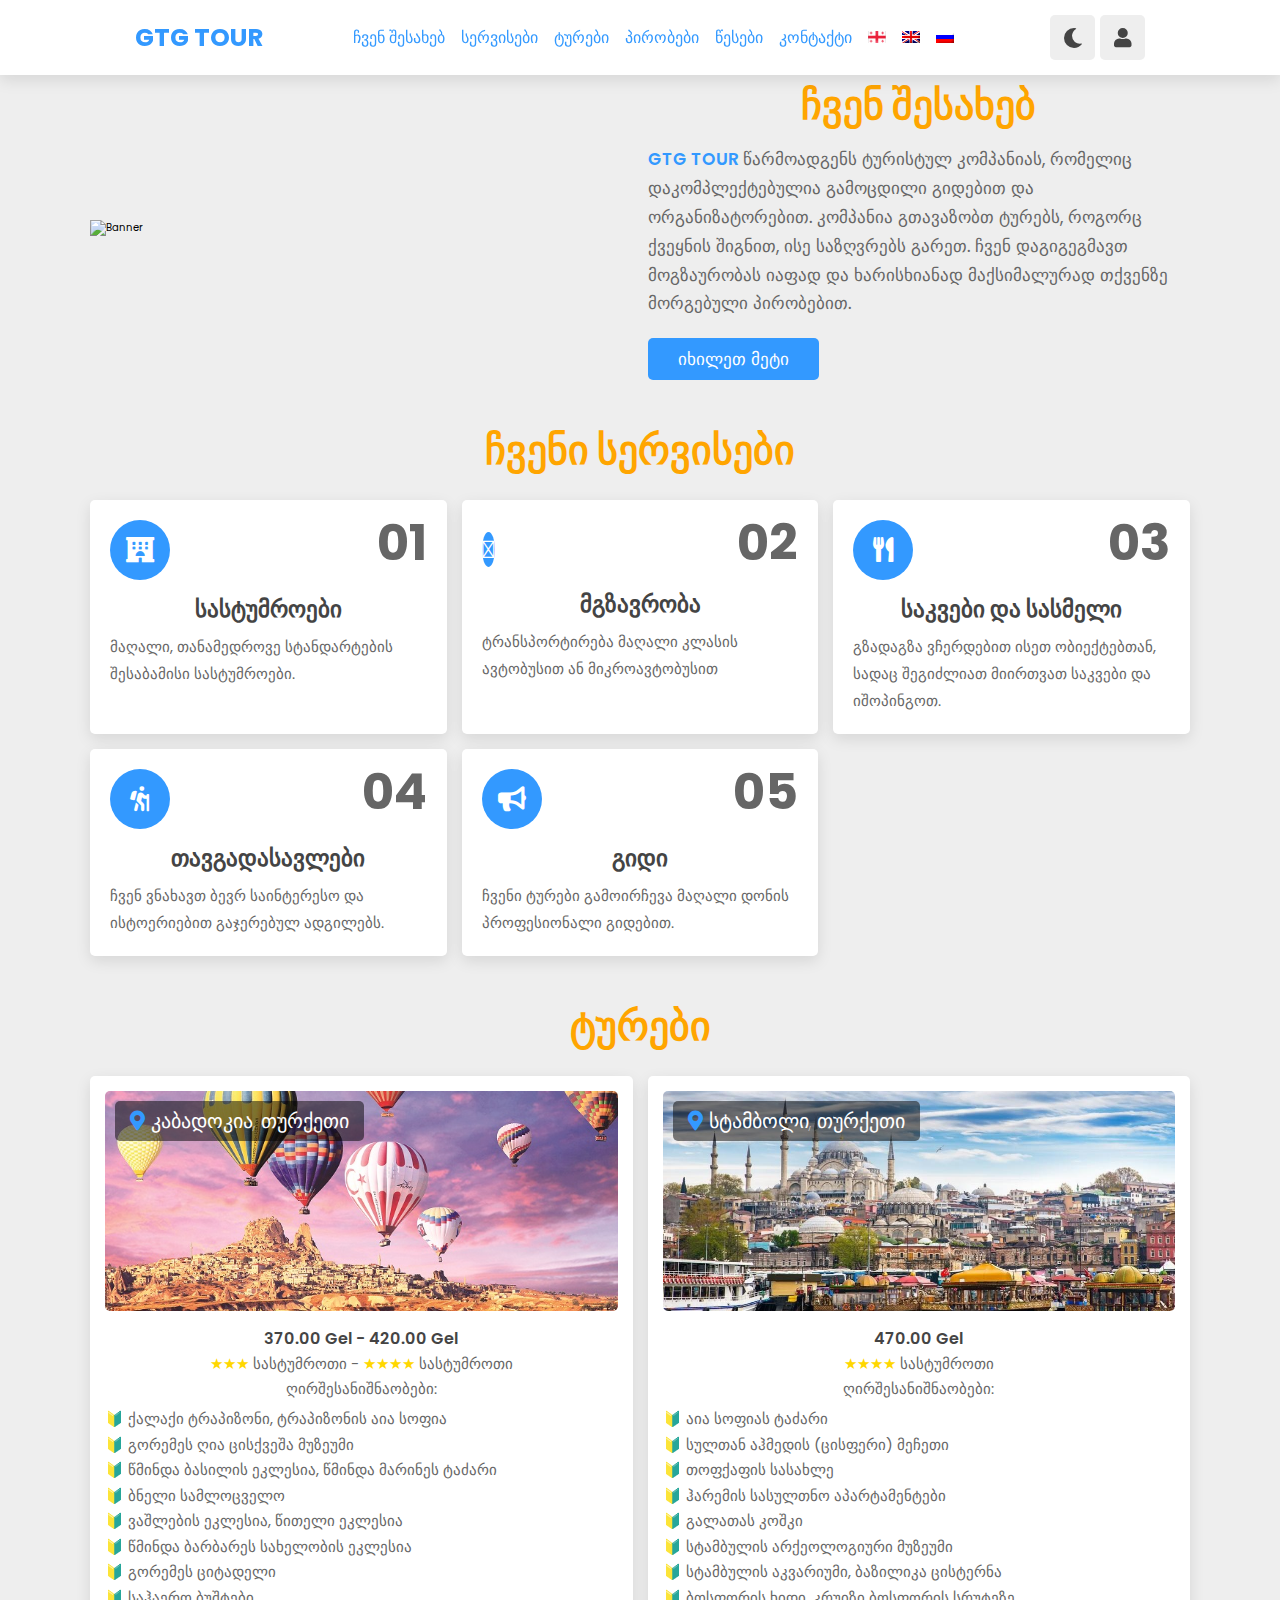
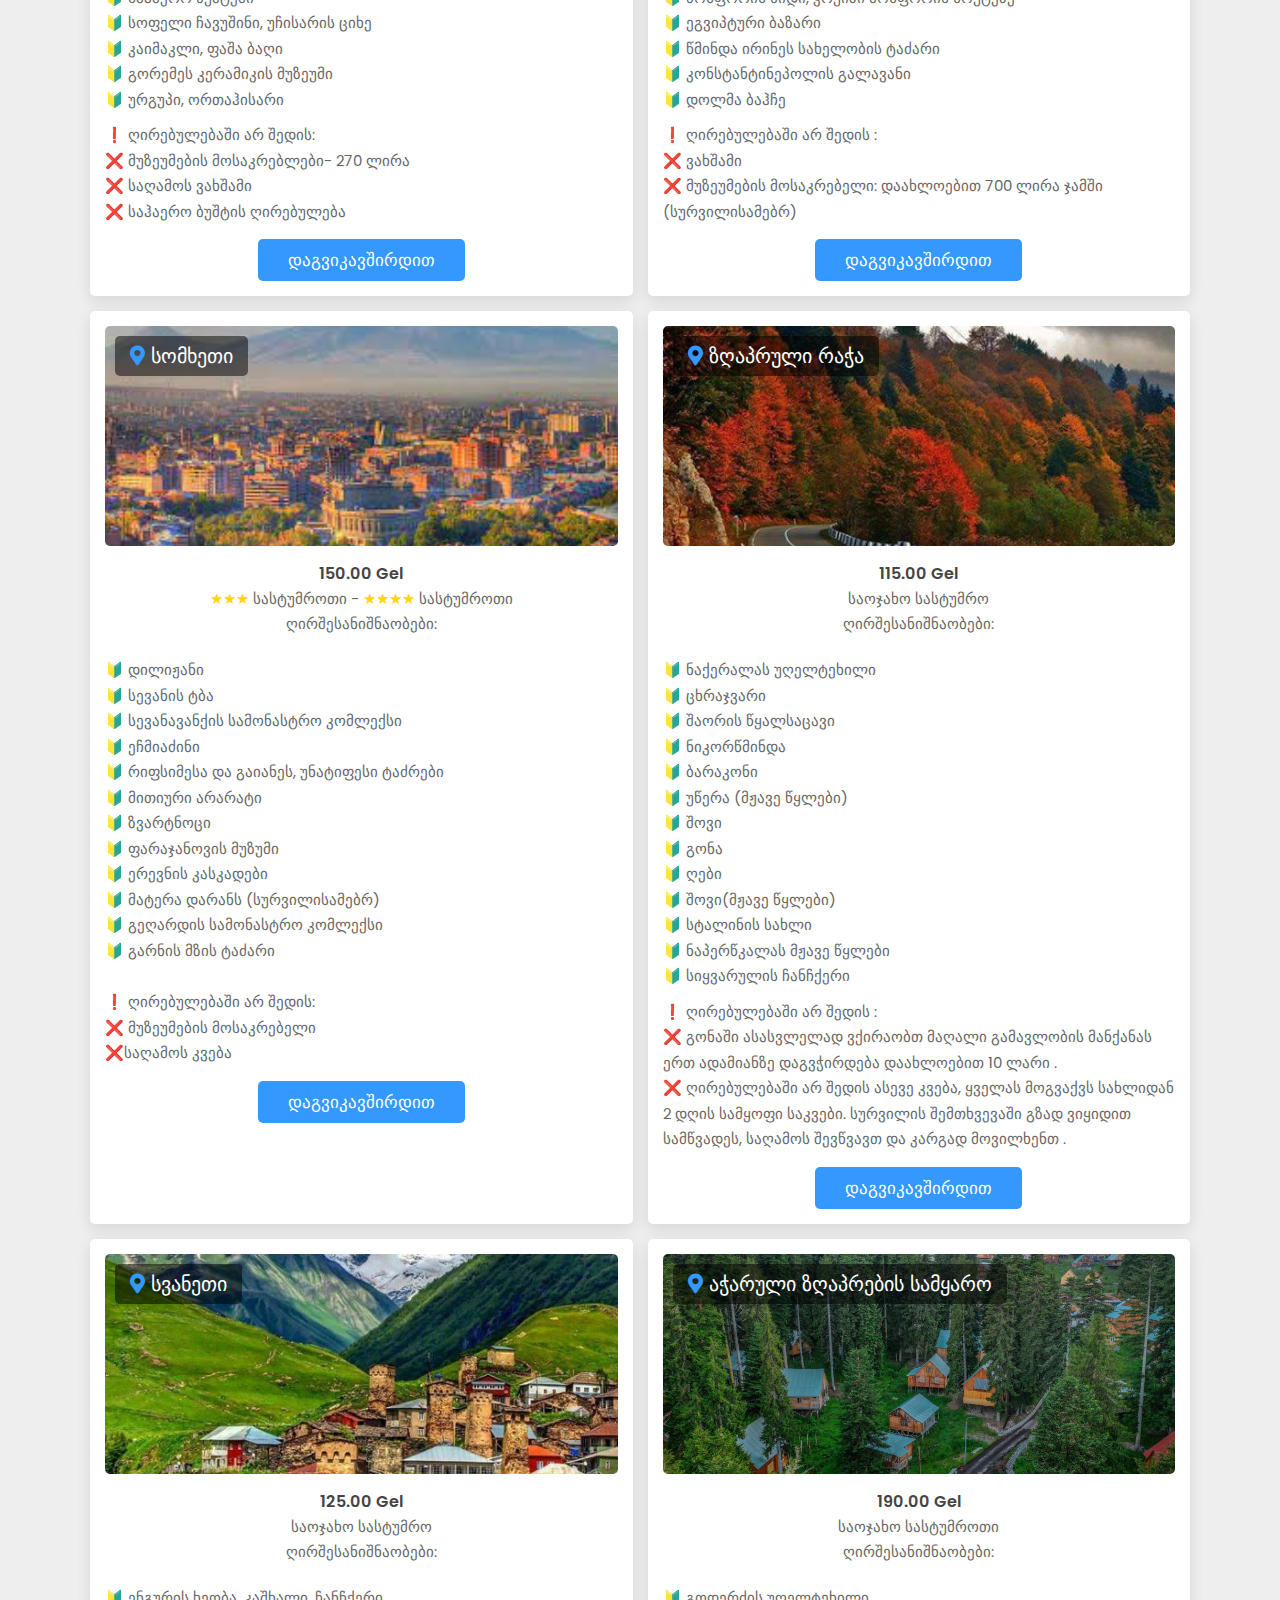
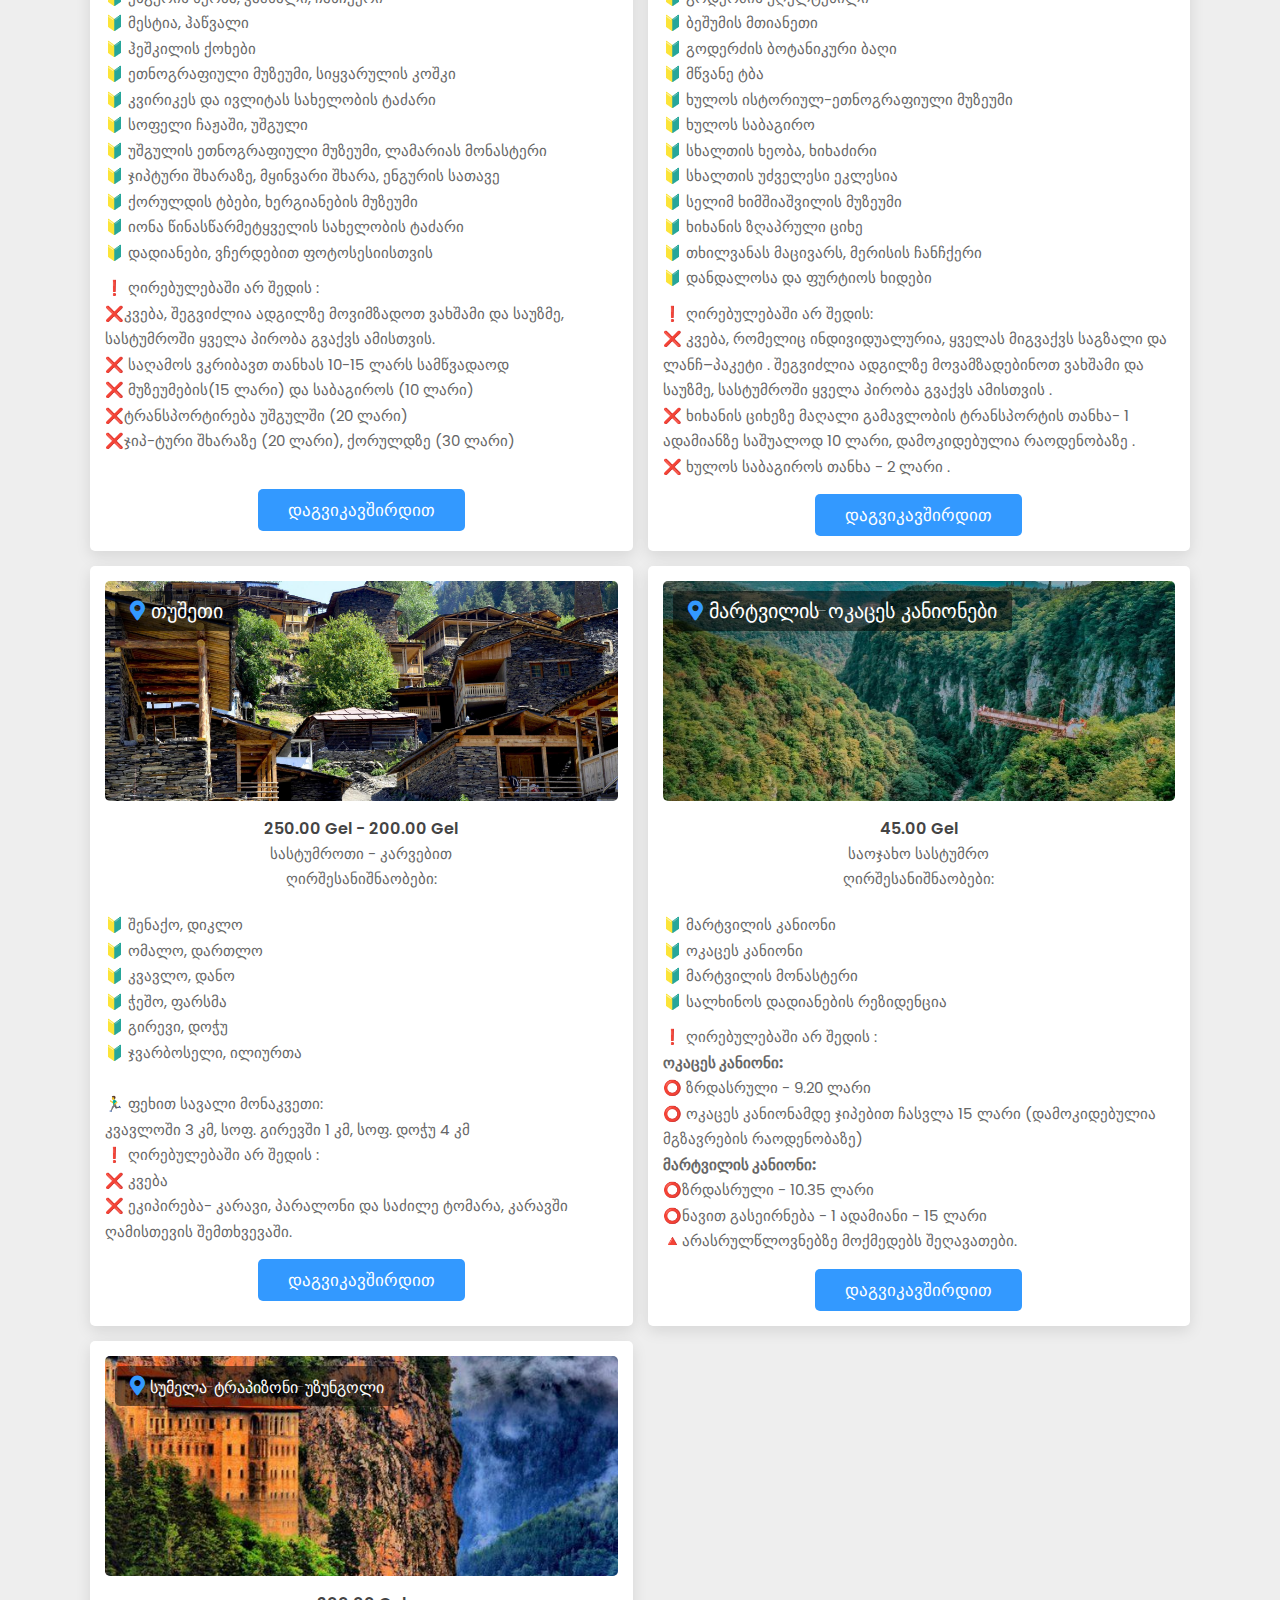
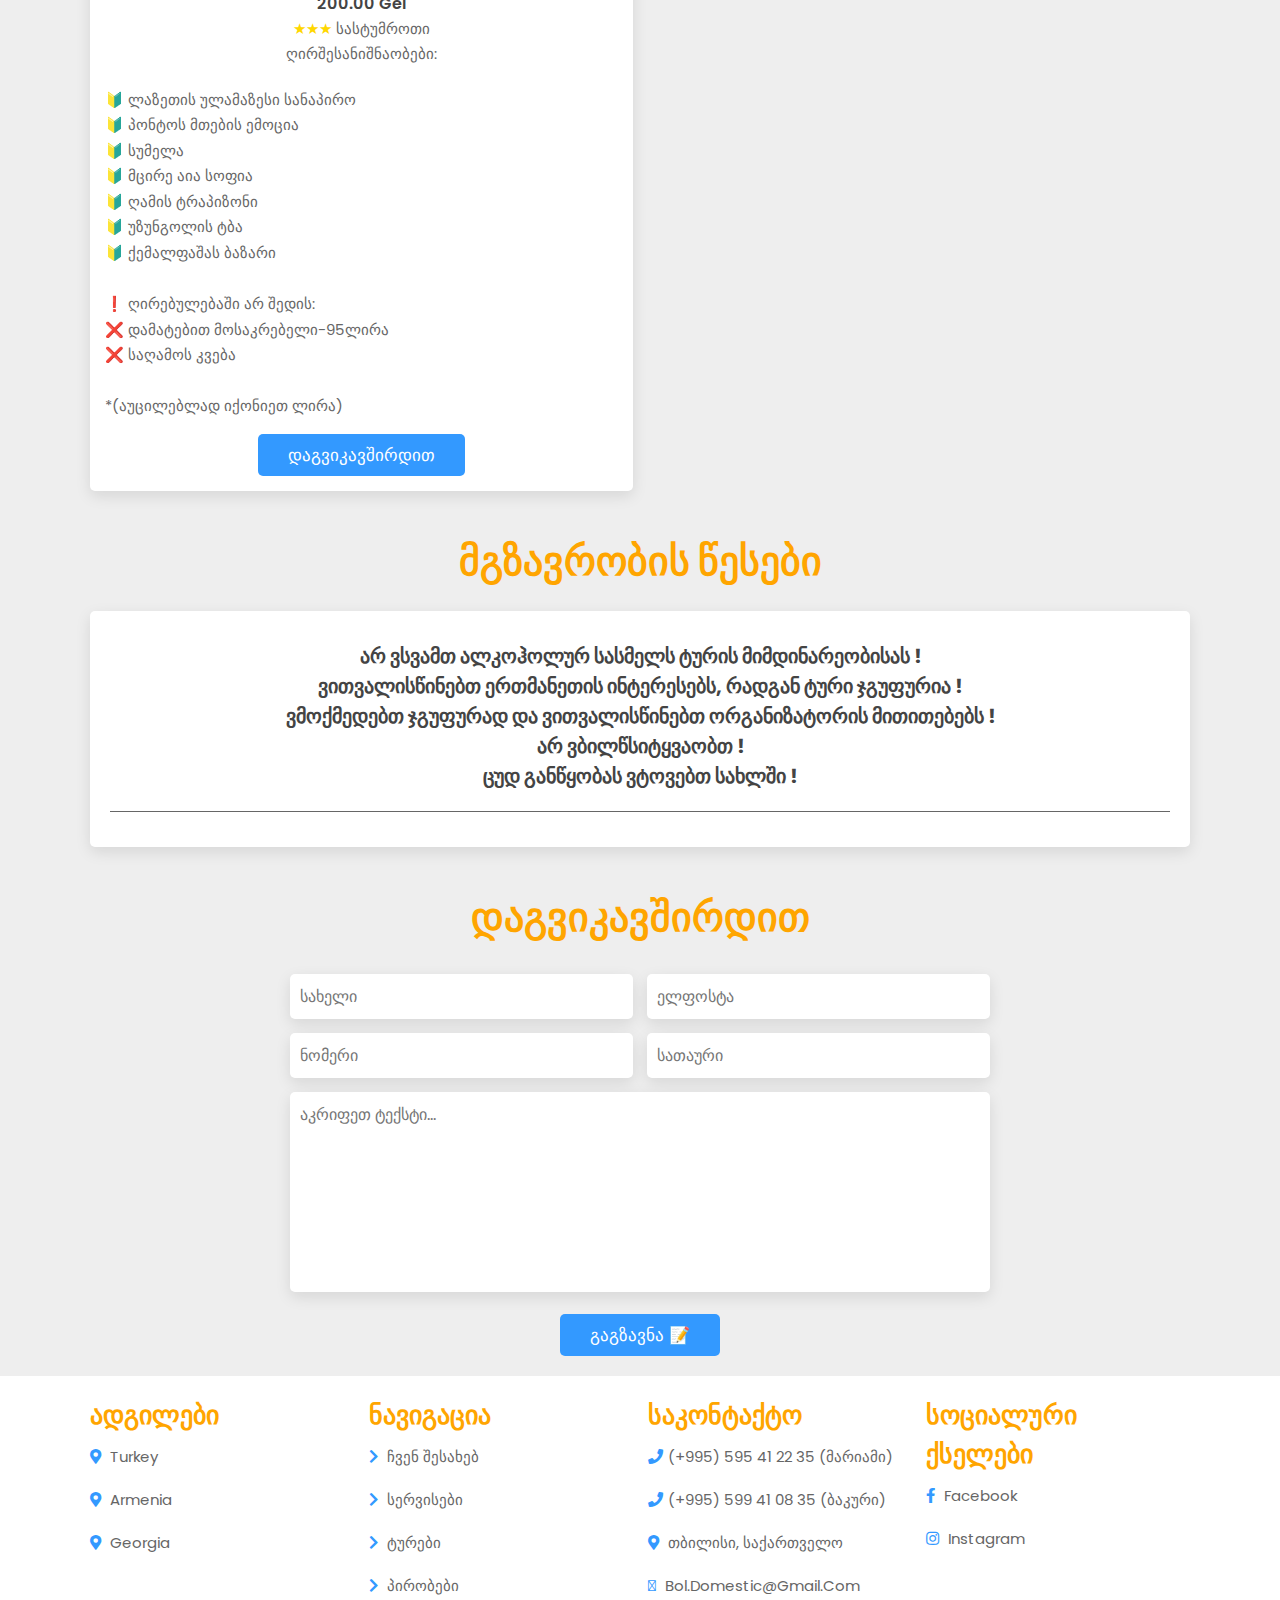
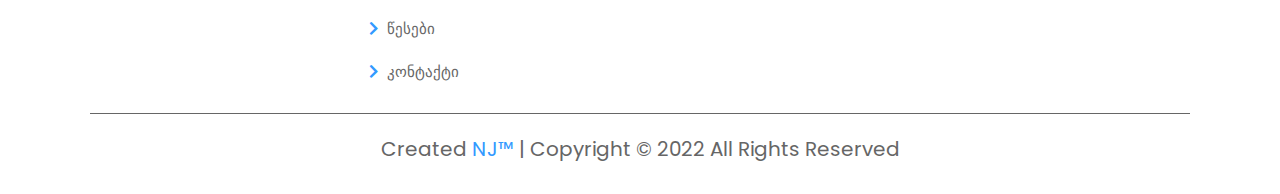
==== commit 1913383b: "GTG-TOUR" ====
--- a/index.html
+++ b/index.html
@@ -245,7 +245,7 @@
             </div>
             <div class="box" data-aos="fade-up">
                 <div class="image">
-                    <img src="images/Yerevan-peaks-Arm-background-Mount-Ararat.webp" alt="">
+                    <img src="images/სომხეთიი.jpg" alt="">
                     <h3> <i class="fas fa-map-marker-alt"></i> სომხეთი </h3>
                 </div>
                 <div class="content">
